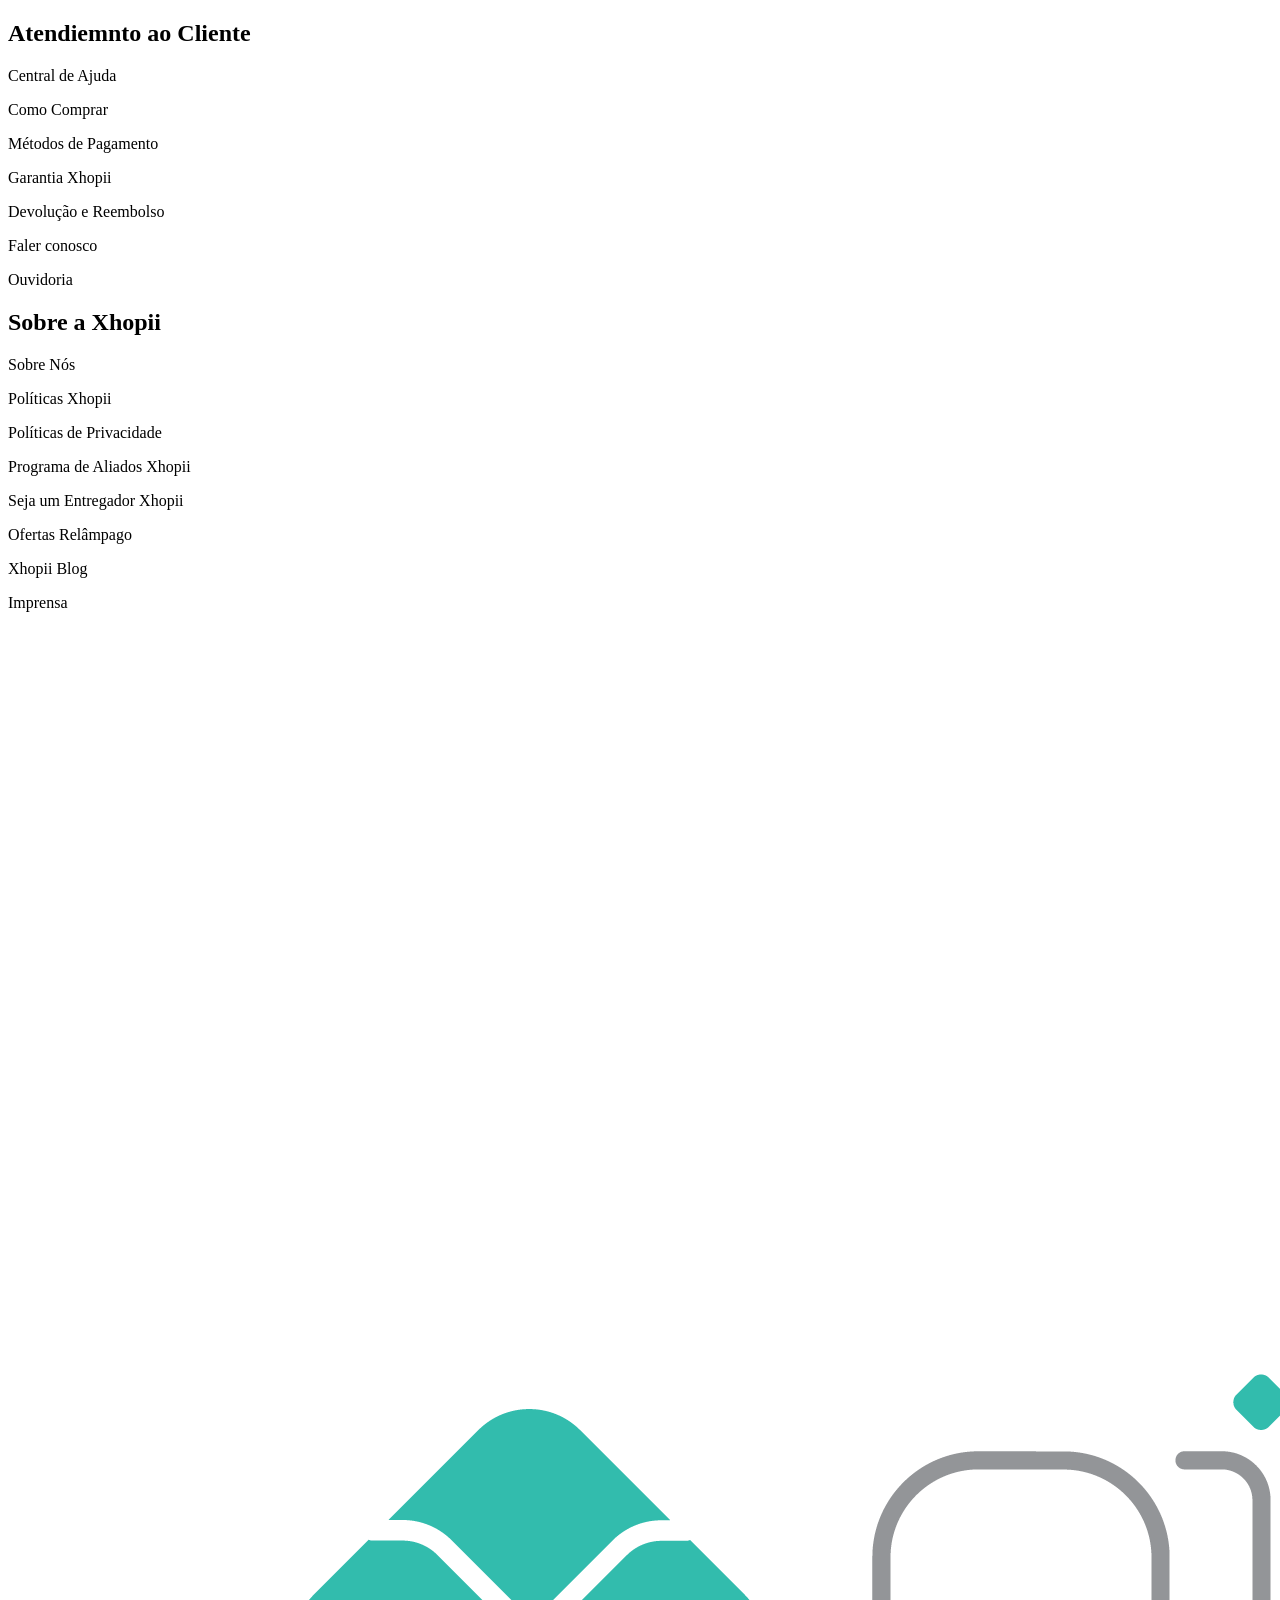
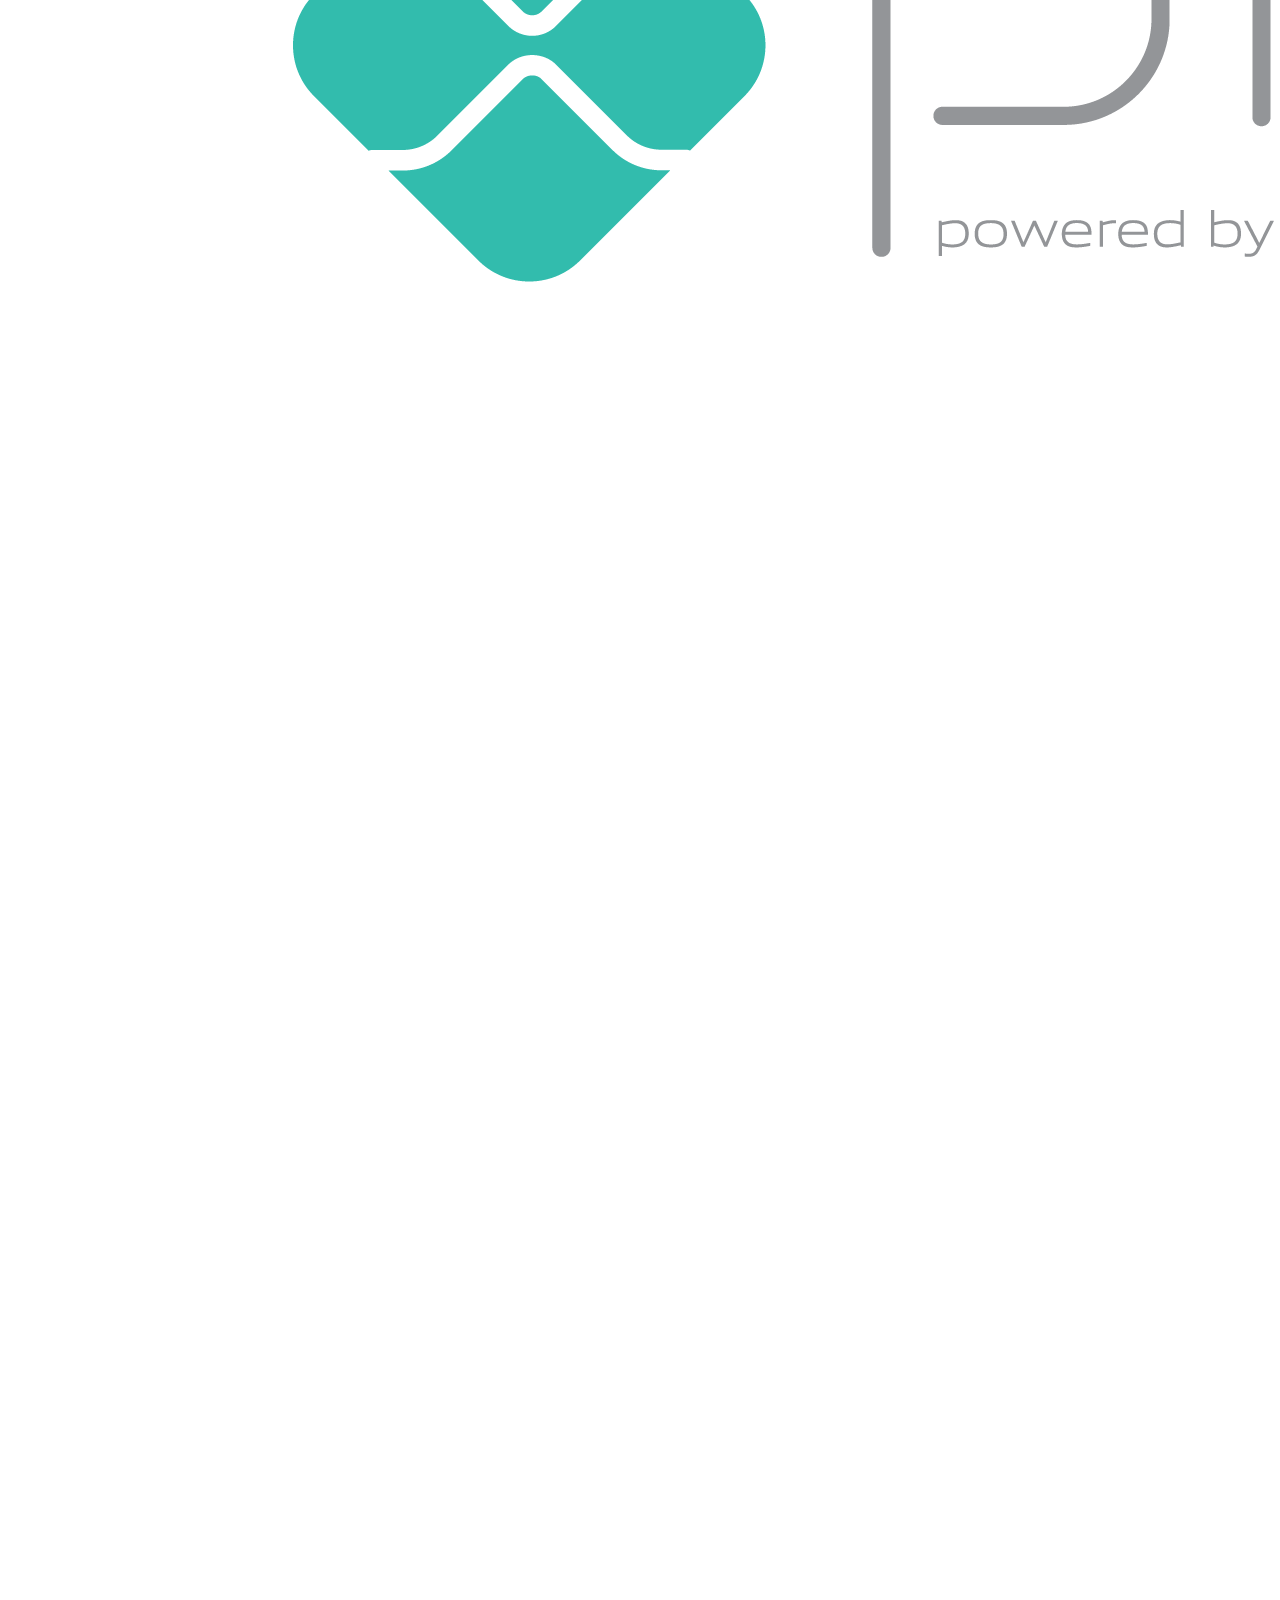
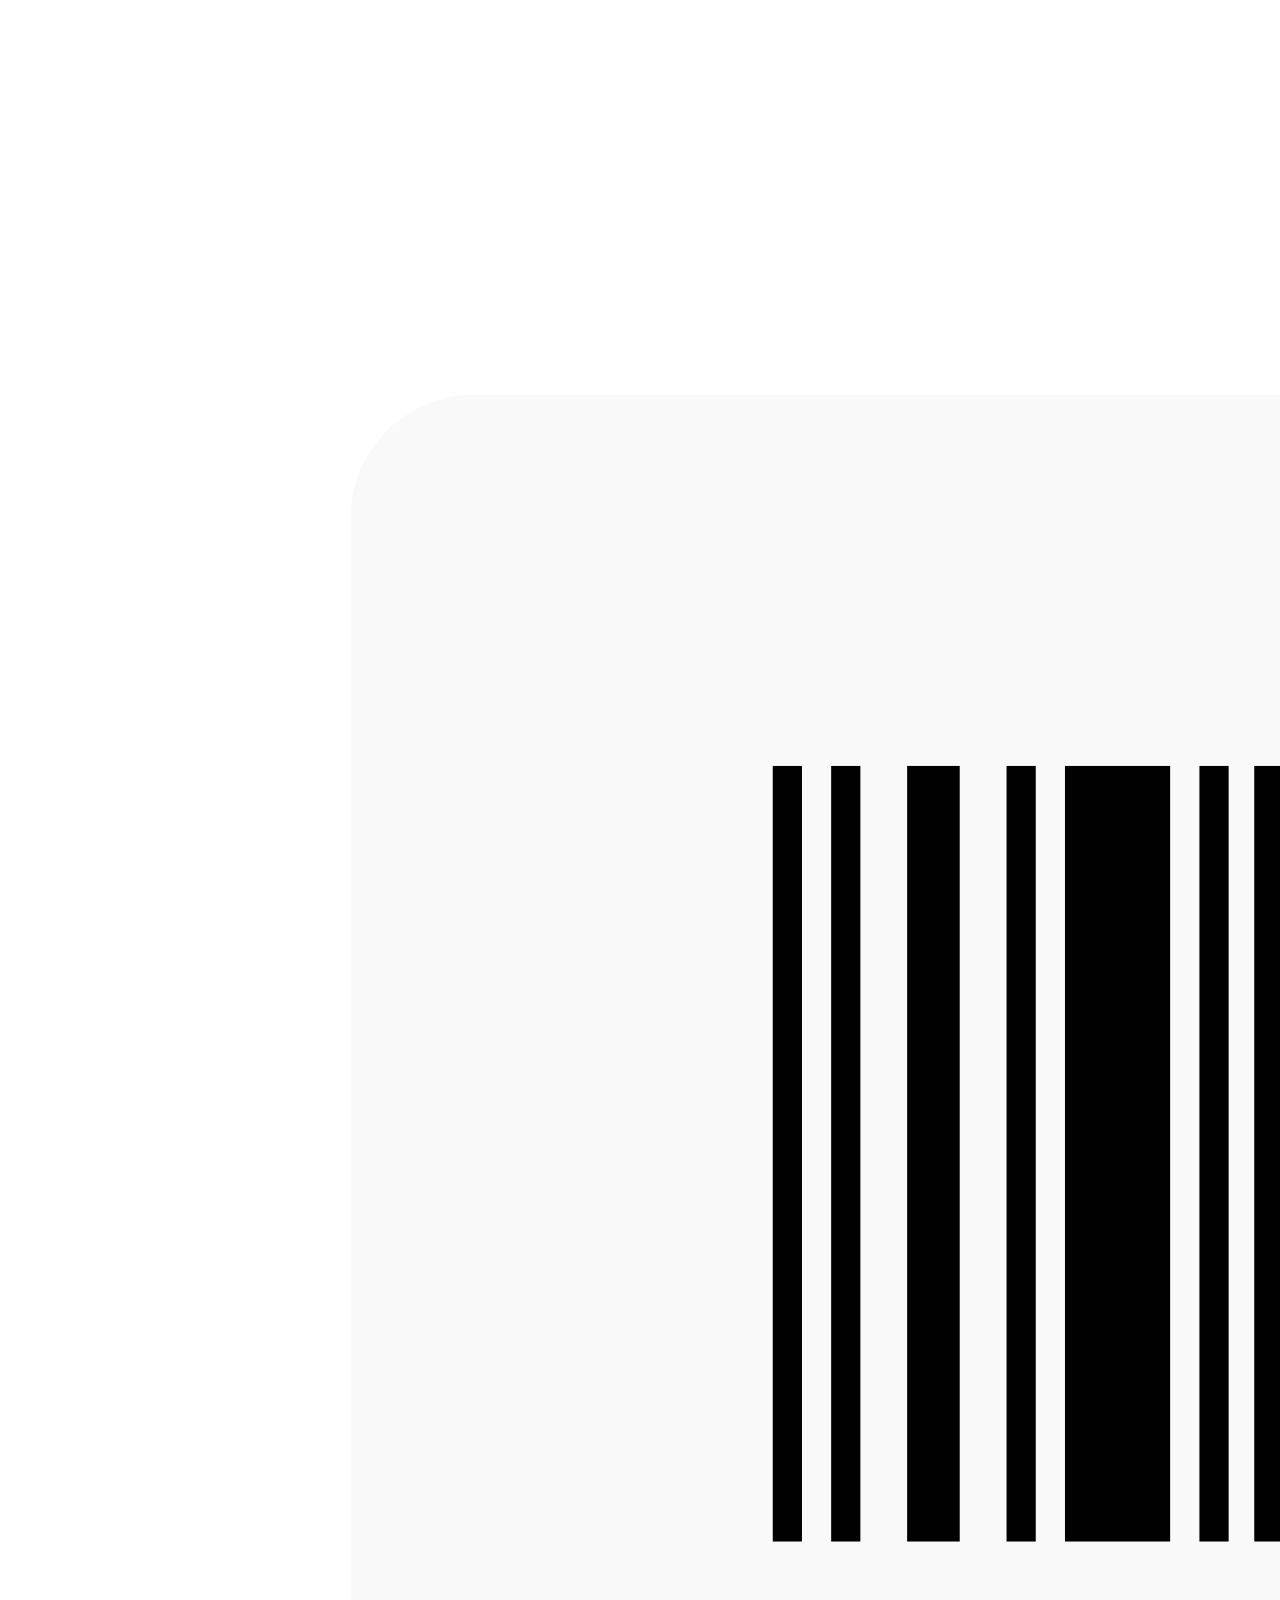
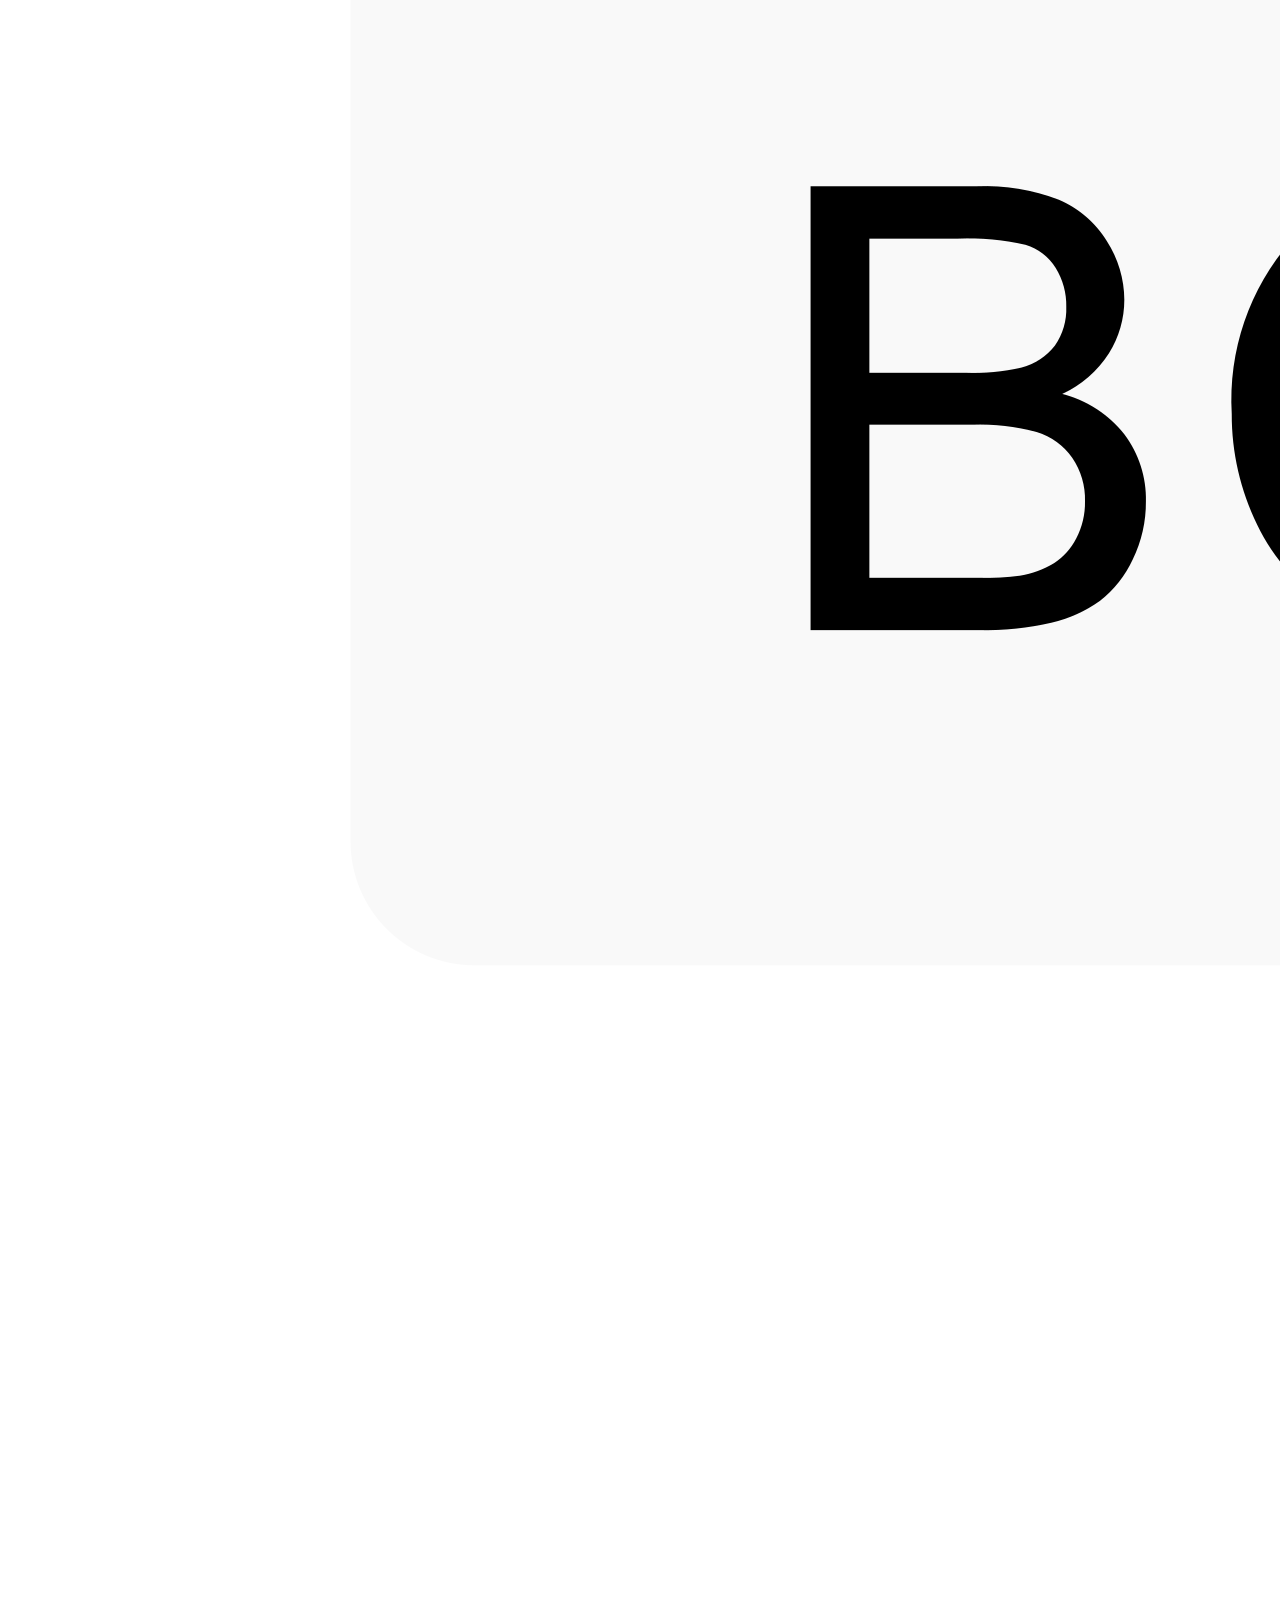
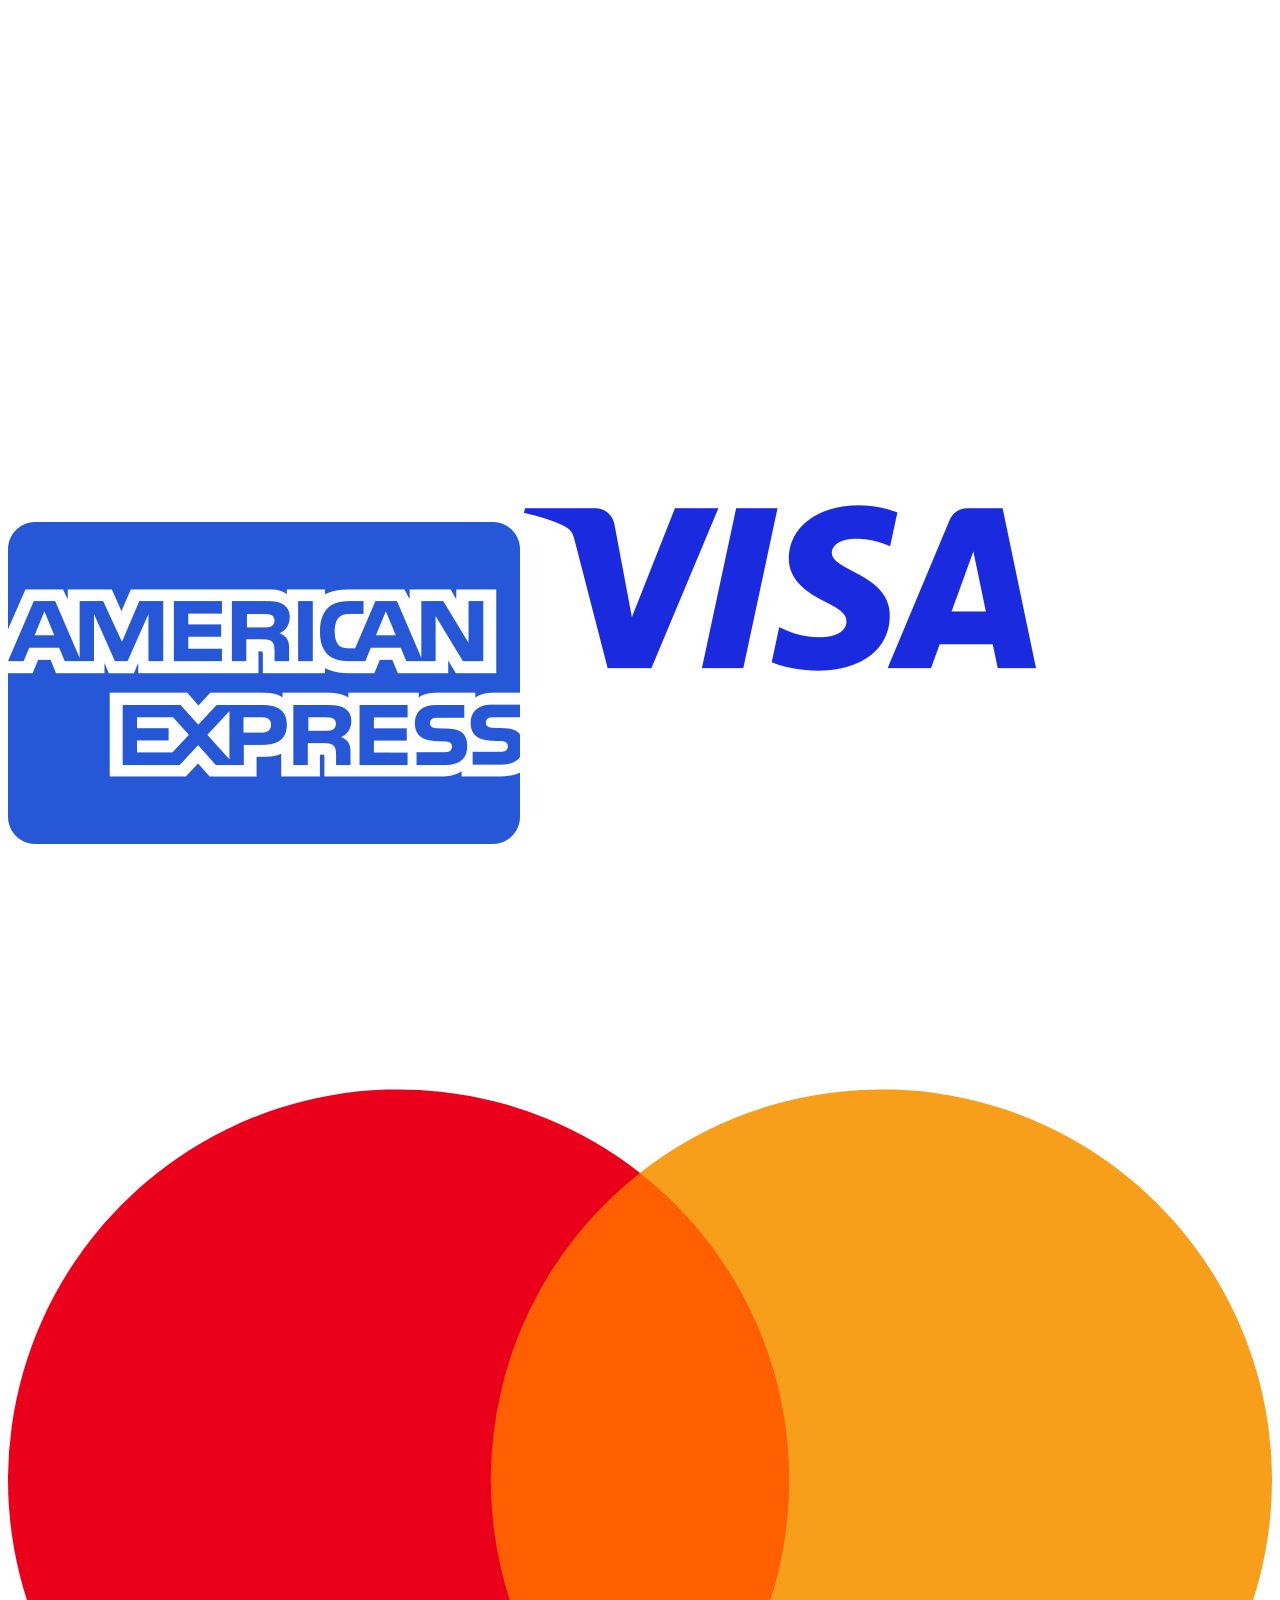
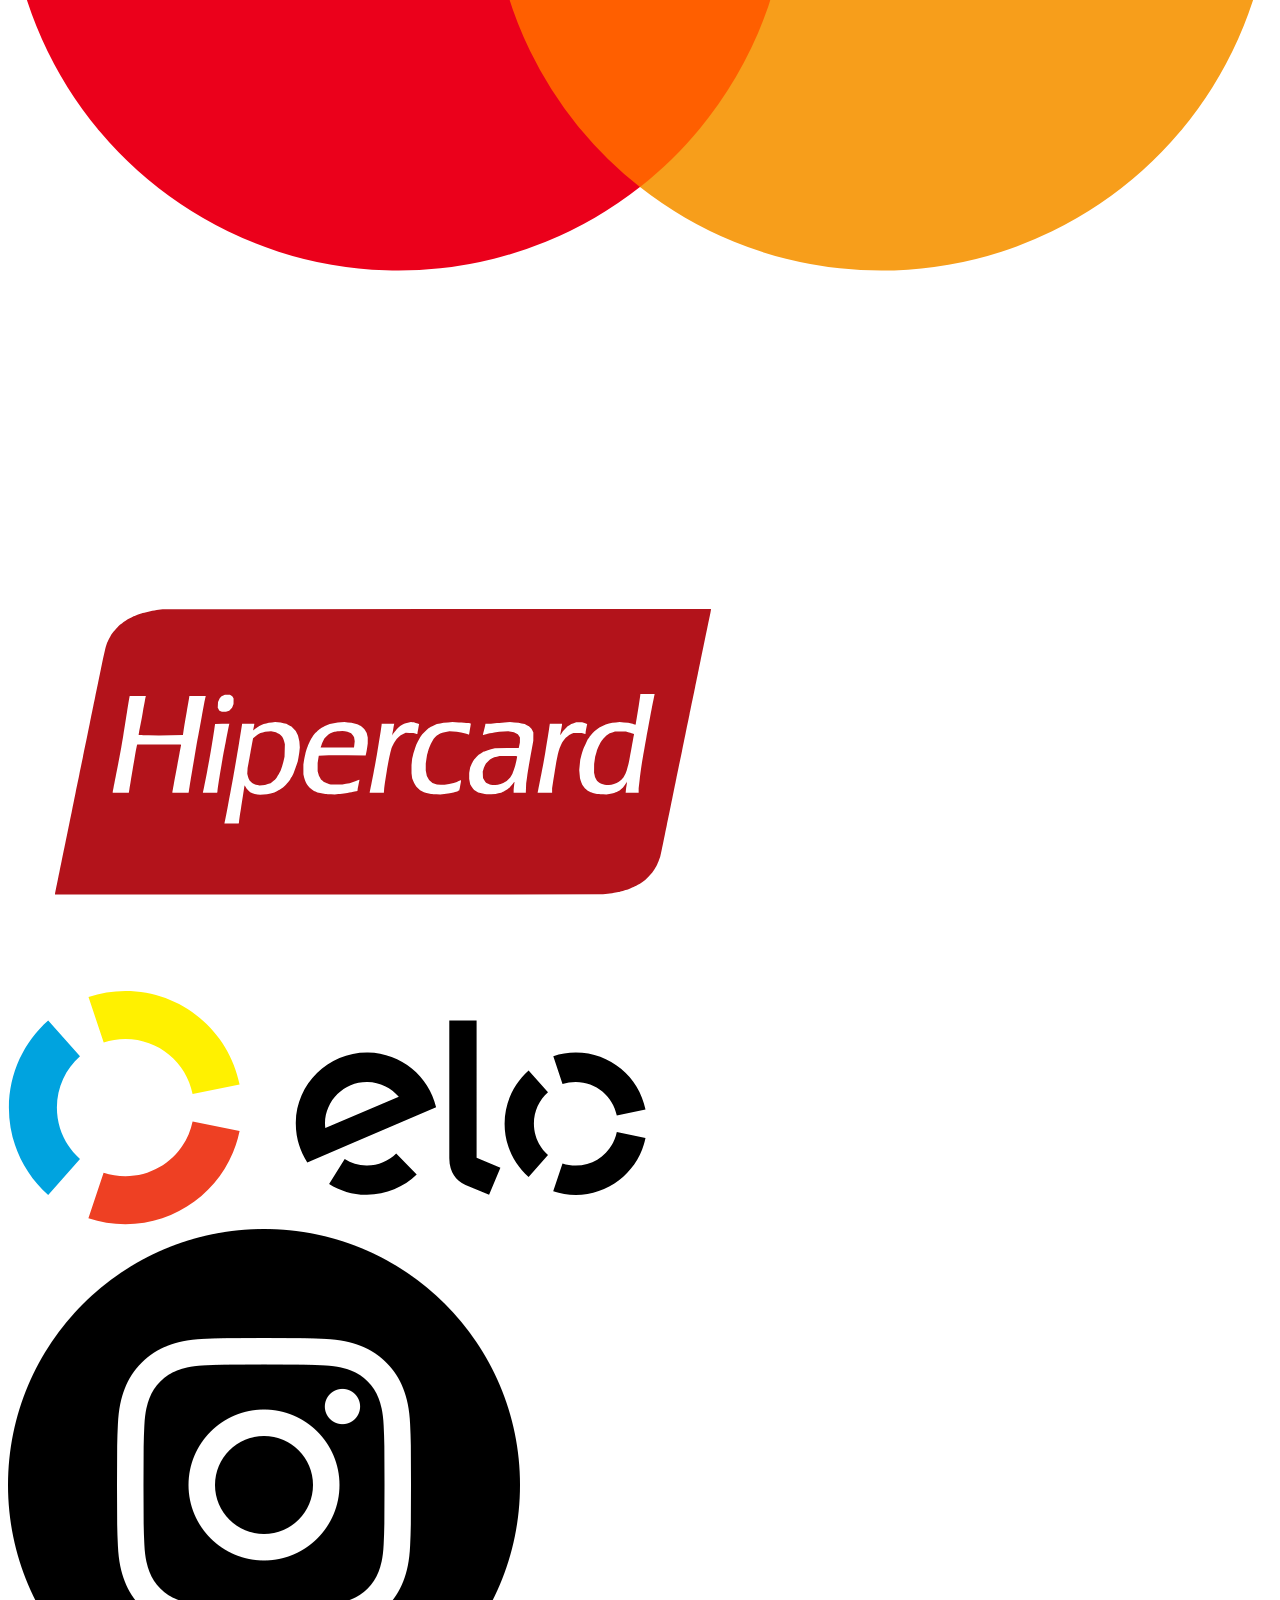
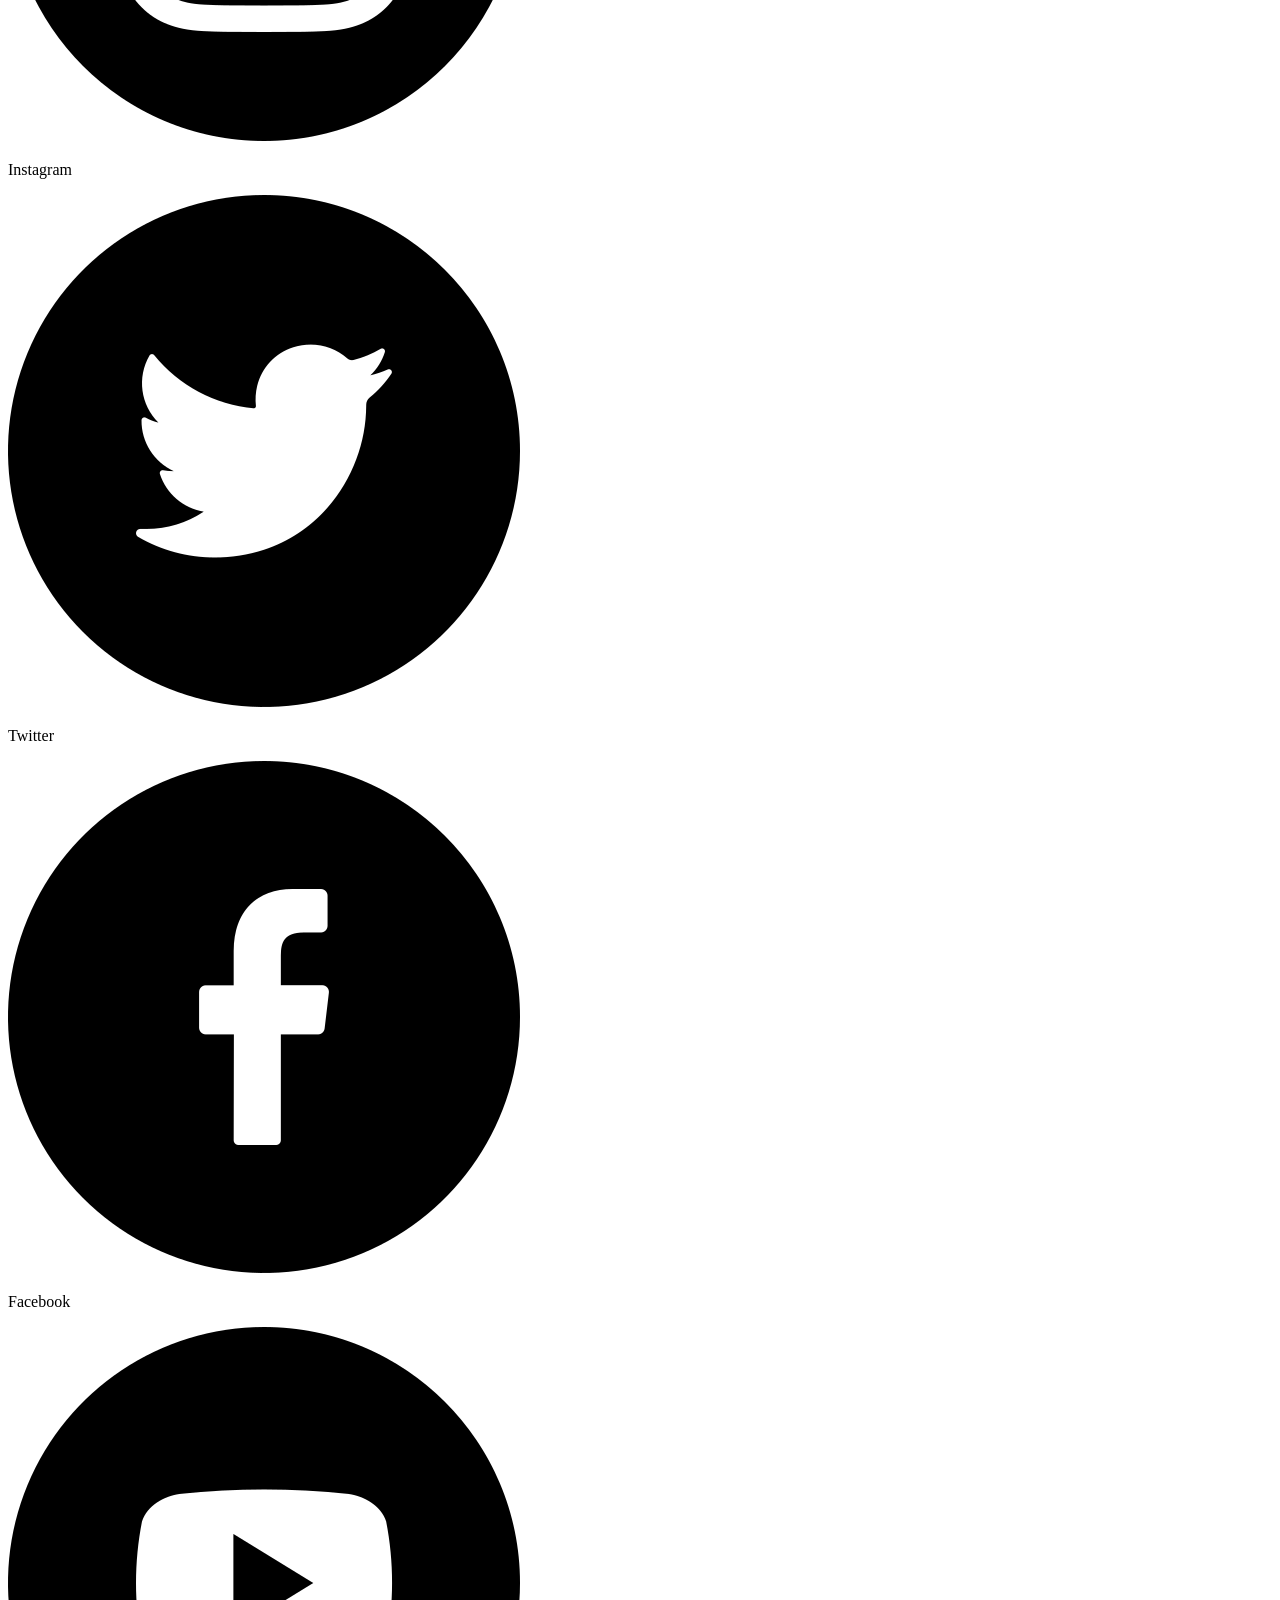
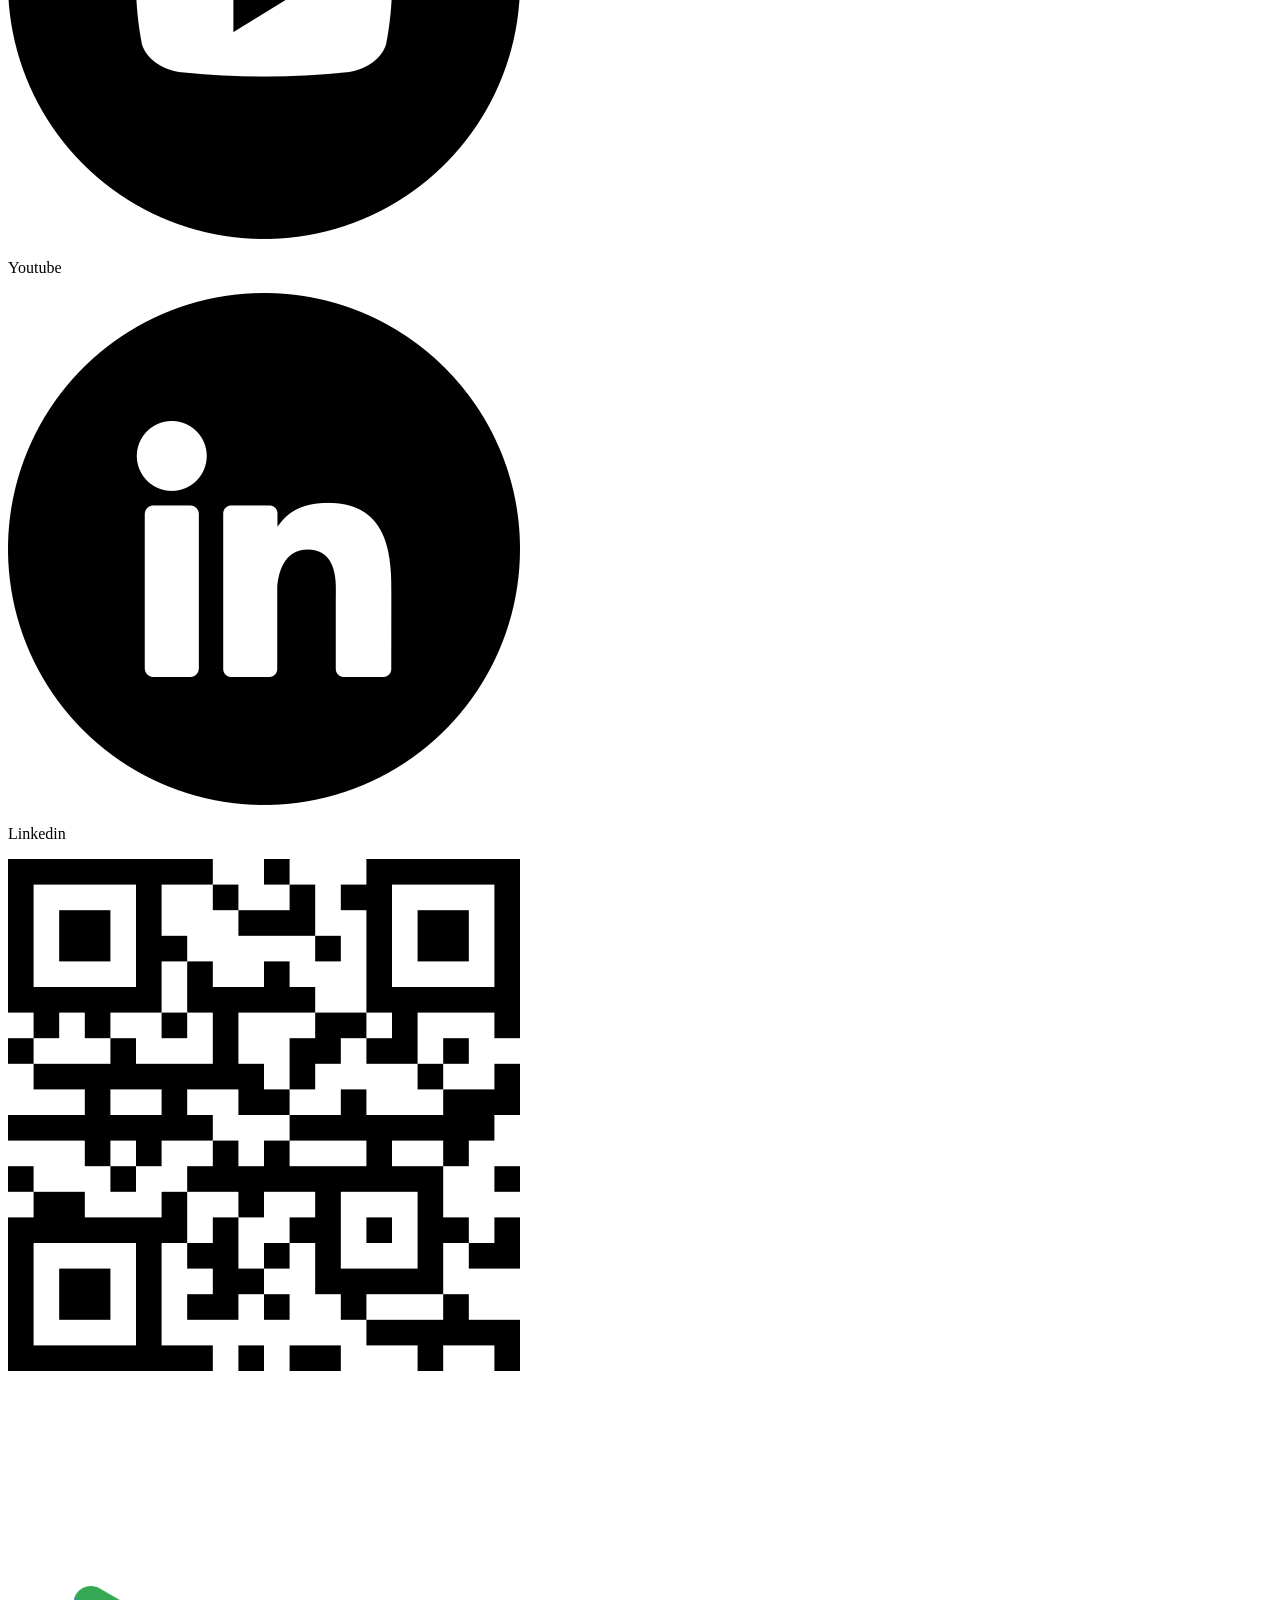
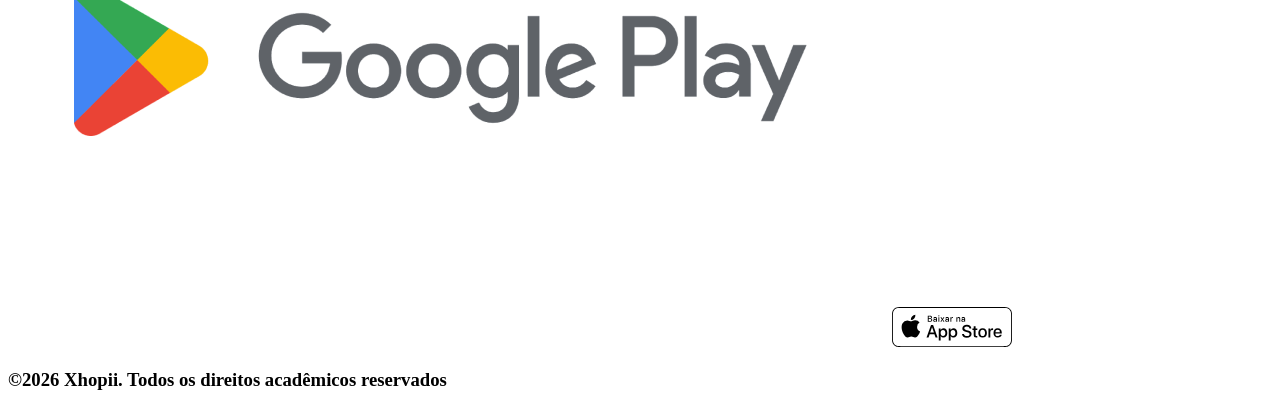
==== index.html @ 070d9d3a "Desenvolvimento do futuro footer da página, adição de alguns elementos, tais quais, ícones e textos" ====
<!DOCTYPE html>
<html lang="pt-BR">
<head>
    <meta charset="UTF-8">
    <meta name="viewport" content="width=device-width, initial-scale=1.0">
    <title>Login</title>
</head>
<body>
    <header>

    </header>


    <footer>
        <section class="atendimento-cliente">
            <h1>Atendiemnto ao Cliente</h1>
            <p>Central de Ajuda</p>
            <p>Como Comprar</p>
            <p>Métodos de Pagamento</p>
            <p>Garantia Xhopii</p>
            <p>Devolução e Reembolso</p>
            <p>Faler conosco</p>
            <p>Ouvidoria</p>
        </section>

        <section class="sobre-xhopii">
            <h1>Sobre a Xhopii</h1>
            <p>Sobre Nós</p>
            <p>Políticas Xhopii</p>
            <p>Políticas de Privacidade</p>
            <p>Programa de Aliados Xhopii</p>
            <p>Seja um Entregador Xhopii</p>
            <p>Ofertas Relâmpago</p>
            <p>Xhopii Blog</p>
            <p>Imprensa</p>
        </section>
        <section class="pagamentos">
            <img src="assets/img/pix_logo.png" alt="logo pix">
            <img src="assets/img/boleto_logo.png" alt="logo boleto">
            <img src="assets/img/amex-logo.png" alt="logo american express">
            <img src="assets/img/visa_logo.png" alt="logo visa">
            <img src="assets/img/mastercard_logo.svg" alt="logo master card">
            <img src="assets/img/hipercard_logo.svg" alt="logo hipercard">
            <img src="assets/img/elo_logo.svg" alt="logo elo">
        </section>
        <section class="redes-sociais">
            <img src="assets/img/instagram_logo.png" alt="instagram logo"><p>Instagram</p>
            <img src="assets/img/twitter_logo.png" alt="twitter logo"><p>Twitter</p>
            <img src="assets/img/facebook_logo.png" alt="facebook logo"><p>Facebook</p>
            <img src="assets/img/youtube_logo.png" alt="youtube logo"><p>Youtube</p>
            <img src="assets/img/linkedin_logo.png" alt="linkdin logo"><p>Linkedin</p>
        </section>
        <section class="loja-app">
            <img src="assets/img/qr_code.png" alt="qr code">
            <img src="assets/img/googleplay_logo.png" alt="logo google play">
            <img src="assets/img/apple_logo.svg" alt="logo apple store">
        </section>
        <section class="rodape-direitos">
            <h3>©2026 Xhopii. Todos os direitos acadêmicos reservados</h3>
        </section>
    </footer>




</body>
</html>
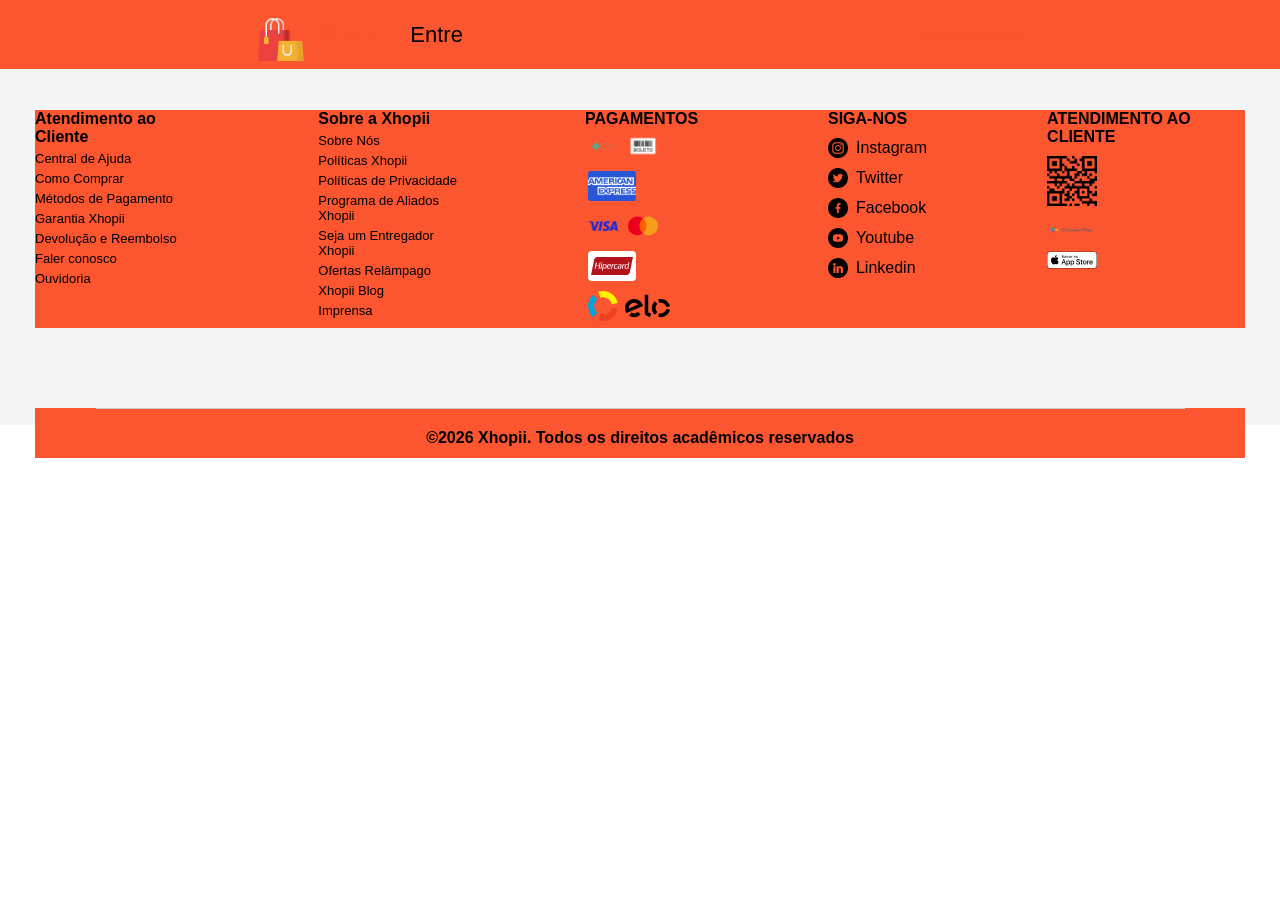
==== commit ba94a8d6: "Implementação de footer e header" ====
--- a/index.html
+++ b/index.html
@@ -3,60 +3,109 @@
 <head>
     <meta charset="UTF-8">
     <meta name="viewport" content="width=device-width, initial-scale=1.0">
+    <link rel="stylesheet" href="./assets/style.css">
     <title>Login</title>
 </head>
 <body>
-    <header>
+    <nav>
+        <section class="conteudo">
+            <section class="logo-marca">
+                <section class="imagem-logo">
+                    <img src="./assets/img/logo.png">
+                </section>
+                <h1>Xhopii</h1>
+                <p>Entre</p>
+            </section>
+            <section class="ajuda">
+                <p>Precisa de ajuda?</p>
+            </section>
+        </section>
+    </nav>
 
-    </header>
+    <section>
+
+        
+
+
+
+    </section>
 
 
     <footer>
-        <section class="atendimento-cliente">
-            <h1>Atendiemnto ao Cliente</h1>
-            <p>Central de Ajuda</p>
-            <p>Como Comprar</p>
-            <p>Métodos de Pagamento</p>
-            <p>Garantia Xhopii</p>
-            <p>Devolução e Reembolso</p>
-            <p>Faler conosco</p>
-            <p>Ouvidoria</p>
+        <section class="parte-superior">
+            <section class="atendimento-cliente">
+                <h1>Atendimento ao Cliente</h1>
+                <p>Central de Ajuda</p>
+                <p>Como Comprar</p>
+                <p>Métodos de Pagamento</p>
+                <p>Garantia Xhopii</p>
+                <p>Devolução e Reembolso</p>
+                <p>Faler conosco</p>
+                <p>Ouvidoria</p>
+            </section>
+
+            <section class="sobre-xhopii">
+                <h1>Sobre a Xhopii</h1>
+                <p>Sobre Nós</p>
+                <p>Políticas Xhopii</p>
+                <p>Políticas de Privacidade</p>
+                <p>Programa de Aliados Xhopii</p>
+                <p>Seja um Entregador Xhopii</p>
+                <p>Ofertas Relâmpago</p>
+                <p>Xhopii Blog</p>
+                <p>Imprensa</p>
+            </section>
+            <section class="pagamentos">
+                <h1>PAGAMENTOS</h1>
+                <section class="primeiras">
+                    <img src="./assets/img/pix_logo.png" alt="logo pix">
+                    <img src="./assets/img/boleto_logo.png" alt="logo boleto">
+                    <img src="./assets/img/amex-logo.png" alt="logo american express">
+                </section>
+                <section class="segundas">
+                    <img src="./assets/img/visa_logo.png" alt="logo visa">
+                    <img src="./assets/img/mastercard_logo.svg" alt="logo master card">
+                    <img src="./assets/img/hipercard_logo.svg" alt="logo hipercard">
+                </section>
+                <img src="./assets/img/elo_logo.svg" alt="logo elo">
+            </section>
+            <section class="redes-sociais">
+                <h1>SIGA-NOS</h1>
+                <section class="item">
+                    <img src="./assets/img/instagram_logo.png" alt="instagram logo">
+                    <p>Instagram</p>
+                </section>
+                <section class="item">
+                    <img src="./assets/img/twitter_logo.png" alt="twitter logo">
+                    <p>Twitter</p>
+                </section>
+                <section class="item">
+                    <img src="./assets/img/facebook_logo.png" alt="facebook logo">
+                    <p>Facebook</p>
+                </section>
+                <section class="item">
+                    <img src="./assets/img/youtube_logo.png" alt="youtube logo">
+                    <p>Youtube</p>
+                </section>
+                <section class="item">
+                    <img src="./assets/img/linkedin_logo.png" alt="linkdin logo">
+                    <p>Linkedin</p>
+                </section>
+            </section>
+            <section class="loja-app">
+                <h1>ATENDIMENTO AO CLIENTE</h1>
+                <section class="qrcode">
+                    <img src="./assets/img/qr_code.png" alt="qr code">
+                </section>
+                <img src="./assets/img/googleplay_logo.png" alt="logo google play">
+                <img src="./assets/img/apple_logo.svg" alt="logo apple store">
+            </section>
         </section>
-
-        <section class="sobre-xhopii">
-            <h1>Sobre a Xhopii</h1>
-            <p>Sobre Nós</p>
-            <p>Políticas Xhopii</p>
-            <p>Políticas de Privacidade</p>
-            <p>Programa de Aliados Xhopii</p>
-            <p>Seja um Entregador Xhopii</p>
-            <p>Ofertas Relâmpago</p>
-            <p>Xhopii Blog</p>
-            <p>Imprensa</p>
-        </section>
-        <section class="pagamentos">
-            <img src="assets/img/pix_logo.png" alt="logo pix">
-            <img src="assets/img/boleto_logo.png" alt="logo boleto">
-            <img src="assets/img/amex-logo.png" alt="logo american express">
-            <img src="assets/img/visa_logo.png" alt="logo visa">
-            <img src="assets/img/mastercard_logo.svg" alt="logo master card">
-            <img src="assets/img/hipercard_logo.svg" alt="logo hipercard">
-            <img src="assets/img/elo_logo.svg" alt="logo elo">
-        </section>
-        <section class="redes-sociais">
-            <img src="assets/img/instagram_logo.png" alt="instagram logo"><p>Instagram</p>
-            <img src="assets/img/twitter_logo.png" alt="twitter logo"><p>Twitter</p>
-            <img src="assets/img/facebook_logo.png" alt="facebook logo"><p>Facebook</p>
-            <img src="assets/img/youtube_logo.png" alt="youtube logo"><p>Youtube</p>
-            <img src="assets/img/linkedin_logo.png" alt="linkdin logo"><p>Linkedin</p>
-        </section>
-        <section class="loja-app">
-            <img src="assets/img/qr_code.png" alt="qr code">
-            <img src="assets/img/googleplay_logo.png" alt="logo google play">
-            <img src="assets/img/apple_logo.svg" alt="logo apple store">
-        </section>
-        <section class="rodape-direitos">
-            <h3>©2026 Xhopii. Todos os direitos acadêmicos reservados</h3>
+        <section class="inferior">
+            <section class="linha"></section>
+                <section class="rodape-direitos">
+                    <h3>©2026 Xhopii. Todos os direitos acadêmicos reservados</h3>
+                </section>
         </section>
     </footer>
 
--- a/assets/style.css
+++ b/assets/style.css
@@ -0,0 +1,150 @@
+*{
+    margin: 0;
+    padding: 0;
+    font-family: Arial, Helvetica, sans-serif;
+    box-sizing: border-box;
+}
+footer{
+    width: 100%;
+    height: 350px;
+    background-color: rgb(245, 245, 245);
+    padding: 35px;
+}
+footer .parte-superior{
+    display: flex;
+    align-items:flex-start;
+    justify-content: center;
+    gap: 120px;
+}
+
+footer .pagmentos{
+    display: flex;
+    flex-direction: column;
+    gap: 8px;
+}
+footer .pagamentos h1{
+    font-size: 16px;
+}    
+footer .pagamentos img{
+    width: 50;
+    height: 30px;
+    margin: 3px;
+}
+footer .redes-sociais h1{
+    font-size: 16px;
+}
+footer .redes-sociais{
+    display: flex;
+    flex-direction: column;
+    gap: 10px;
+}
+footer .redes-sociais .item{
+    display: flex;
+    align-items: center; 
+    gap: 8px;
+}  
+footer .redes-sociais img{
+    widht: 20px;
+    height: 20px;
+}
+footer .loja-app{
+    display: flex;
+    flex-direction: column;
+    gap: 10px;
+}
+footer .loja-app img{
+    width: 50px;
+    height: 20px;
+}
+footer .loja-app .qrcode img{
+    width: 50px;
+    height: 50px;
+}
+footer .loja-app h1{
+    font-size: 16px;
+}
+footer .atendimento-cliente{
+    display: flex;
+    flex-direction: column;
+    gap: 5px;
+}
+footer .atendimento-cliente h1{
+    font-size: 16px;
+}
+footer .atendimento-cliente p{
+    font-size: 13px;
+}
+footer .sobre-xhopii{
+    display: flex;
+    flex-direction: column;
+    gap: 5px;
+}
+footer .sobre-xhopii h1{
+    font-size: 16px;
+}
+footer .sobre-xhopii p{
+    font-size: 13px;
+}
+footer .rodape-direitos{
+    display: flex;
+    flex-direction: column;
+    align-items: center;
+    justify-content: center;
+    
+}
+footer .rodape-direitos h3{
+    font-size: 16px;
+}
+footer .linha{
+  border-top: 1px solid #ccc;
+  margin: 20px auto;
+  width: 90%;
+}
+footer .inferior{
+    height: 50px;
+    margin-top: 80px;
+}
+nav{
+    width: 100%;
+    height: 75px;
+    background-color: rgb(245, 245, 245);
+}
+nav .conteudo{
+    display: flex;
+    justify-content: space-between;
+    align-items: center;
+}
+nav .conteudo .ajuda{
+    margin-right: 20%;
+}
+nav .logo-marca{
+    display: flex;
+    flex-direction: row;
+    justify-content: center;
+    align-items: center;
+    gap: 8px;
+    margin-top: 15px;
+    margin-left: 20%;
+}
+nav .logo-marca h1{
+    margin-bottom: 15px;
+    font-size: 24px;
+    color: rgb(251, 86, 48);
+}
+nav .conteudo .logo-marca p{
+    font-size: 22px;
+    margin-left: 15px;
+    color: rgb(0, 0, 0);
+    margin-bottom: 15px;
+}
+nav .logo-marca .imagem-logo img{
+    width: 50px;
+    height: 50px;
+}
+nav .conteudo p{
+    color:rgb(251, 86, 48);
+    font-size: 13px;
+}
+section{
+    background-color: rgb(251, 86, 48);
+}
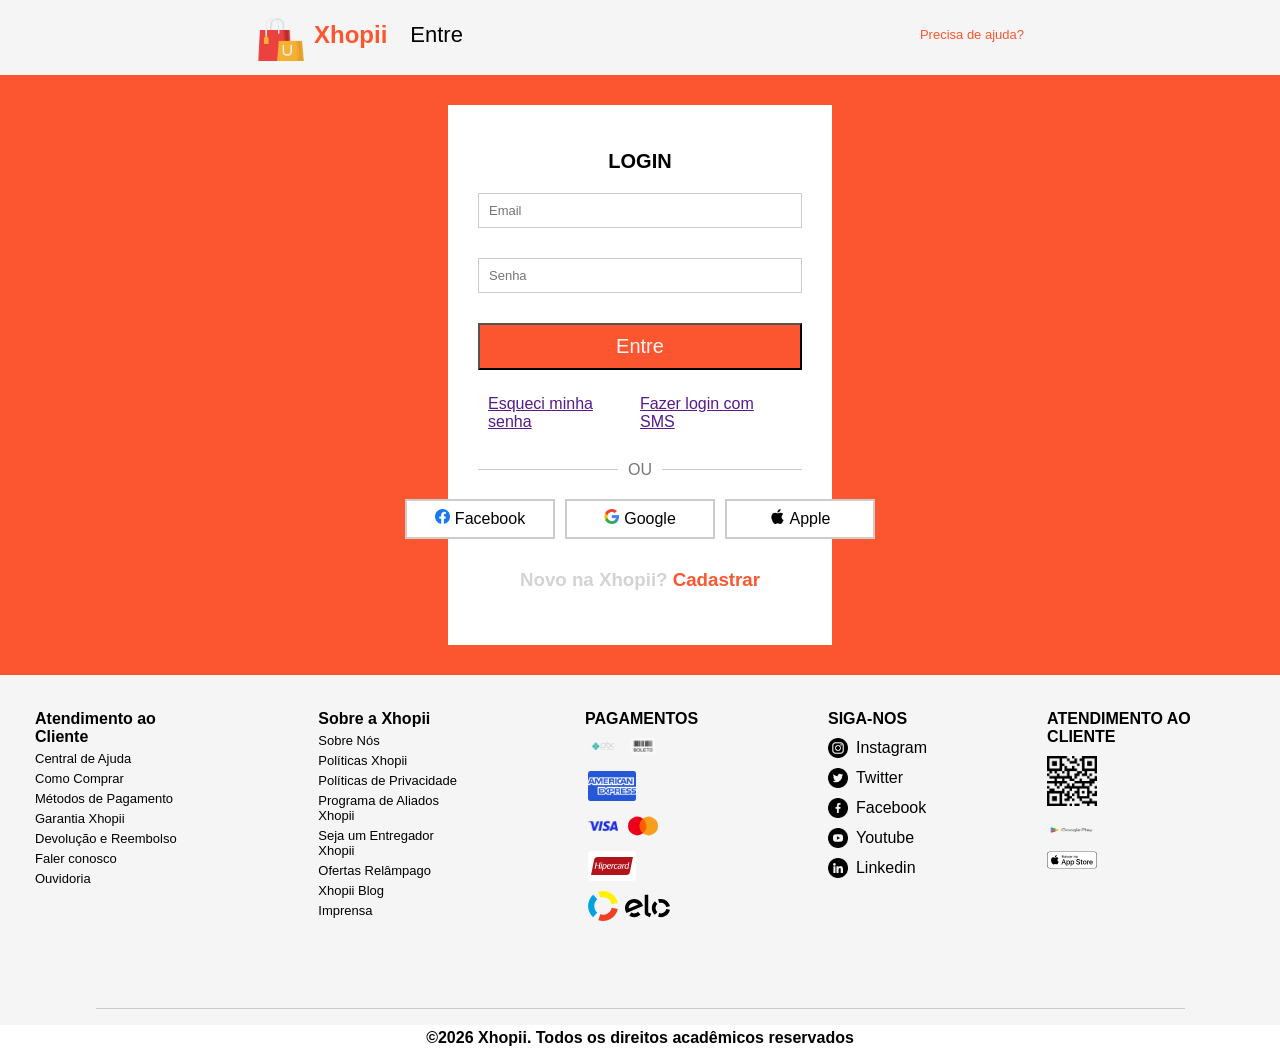
==== commit f19e730d: "Implementação da tela de login" ====
--- a/index.html
+++ b/index.html
@@ -22,10 +22,40 @@
         </section>
     </nav>
 
-    <section>
+    <section class="corpo-pagina">
 
+        <section class="central-box">
+
+            <section class="formularios">
+                <h1>LOGIN</h1>
+                <form>
+                    <input type="email" placeholder="Email" name="email">
+                    <input type="password" placeholder="Senha" name="senha">
+                    <button>Entre</button>
+                </form>
+            </section>
+            <section class="opcao">
+                <a href="">Esqueci minha senha</a>
+                <a href="">Fazer login com SMS</a>
+            </section>
+            <section class="divider">
+                <p>OU</p>
+            </section>
+
+            
+            <section class="tipo-login">
+                <button><img src="./assets/img/logo-facebook-cicle.png">Facebook</button>
+                <button><img src="./assets/img/logo-google.png">Google</button>
+                <button><img src="./assets/img/logo-apple.png">Apple</button>
+            </section>
+
+            <section class="cadastro">
+                <h3>Novo na Xhopii?<a href=""> Cadastrar</a></h3>    <!--Aqui precisa de LINK-->
+            </section>
+
+        </section>
         
-
+        
 
 
     </section>
--- a/assets/style.css
+++ b/assets/style.css
@@ -44,7 +44,7 @@
     gap: 8px;
 }  
 footer .redes-sociais img{
-    widht: 20px;
+    width: 20px;
     height: 20px;
 }
 footer .loja-app{
@@ -145,6 +145,113 @@
     color:rgb(251, 86, 48);
     font-size: 13px;
 }
-section{
+.corpo-pagina{
+    width: 100%;
+    height: 600px;
     background-color: rgb(251, 86, 48);
+    display: flex;
+    align-items: center;
+    justify-content: center;
+}
+.central-box{
+    display: flex;
+    flex-direction: column;
+    align-items: center;
+    justify-content: center;
+    background-color: rgb(255, 255, 255);
+    width: 30%;
+    height: 90%;
+    padding: 30px;
+}
+.central-box .formularios{
+    display: flex;
+    flex-direction: column;
+    align-items: center;
+    justify-items: center;
+    gap: 20px;
+    width: 100%;
+}
+.central-box .formularios h1{
+    font-size: 20px;
+}
+.central-box form{
+    display: flex;
+    flex-direction: column;
+    gap: 30px;
+    width: 100%;
+}
+form input{
+    height: 35px;
+    width: 100%;
+    border: 1px solid rgb(204, 204, 204);
+    font-size: 13px;
+    padding: 10px;
+}
+.central-box .formularios button{
+    font-size: 20px;
+    background-color: rgb(251, 86, 48);
+    color: rgb(245, 245, 245);
+    padding: 10px;
+}
+
+.divider {
+    width: 100%;
+  display: flex;
+  align-items: center;
+  text-align: center;
+  color: #777;
+  margin: 20px 0;
+}
+
+.divider::before,
+.divider::after {
+  content: "";
+  flex: 1;
+  border-bottom: 1px solid #ccc;
+}
+
+.divider::before {
+  margin-right: 10px;
+}
+
+.divider::after {
+  margin-left: 10px;
+}
+.tipo-login{
+    display: flex;
+    gap: 10px;
+    align-items: center;
+    justify-content: center;
+}
+.tipo-login button{
+    background-color: rgb(255, 255, 255);
+    border: 2px solid  rgb(204, 204, 204);
+    width: 150px;
+    height: 40px;
+    padding: 5px;
+    font-size: 16px;
+}
+.tipo-login img{
+    height: 15px;
+    width: 15px;
+    margin-right: 5px;
+}
+.opcao{
+    padding: 10px;
+    margin-top: 15px;
+    display: flex;
+    justify-content: space-between;
+    width: 100%;
+}
+.cadastro{
+    padding: 10px;
+    margin-top: 20px;
+    color: rgb(211, 211, 211);
+}
+.cadastro a{
+    text-decoration: none;
+    color: rgb(251, 86, 48);
+}
+.cadastro a:hover{
+    color: rgb(233, 6, 6);
 }
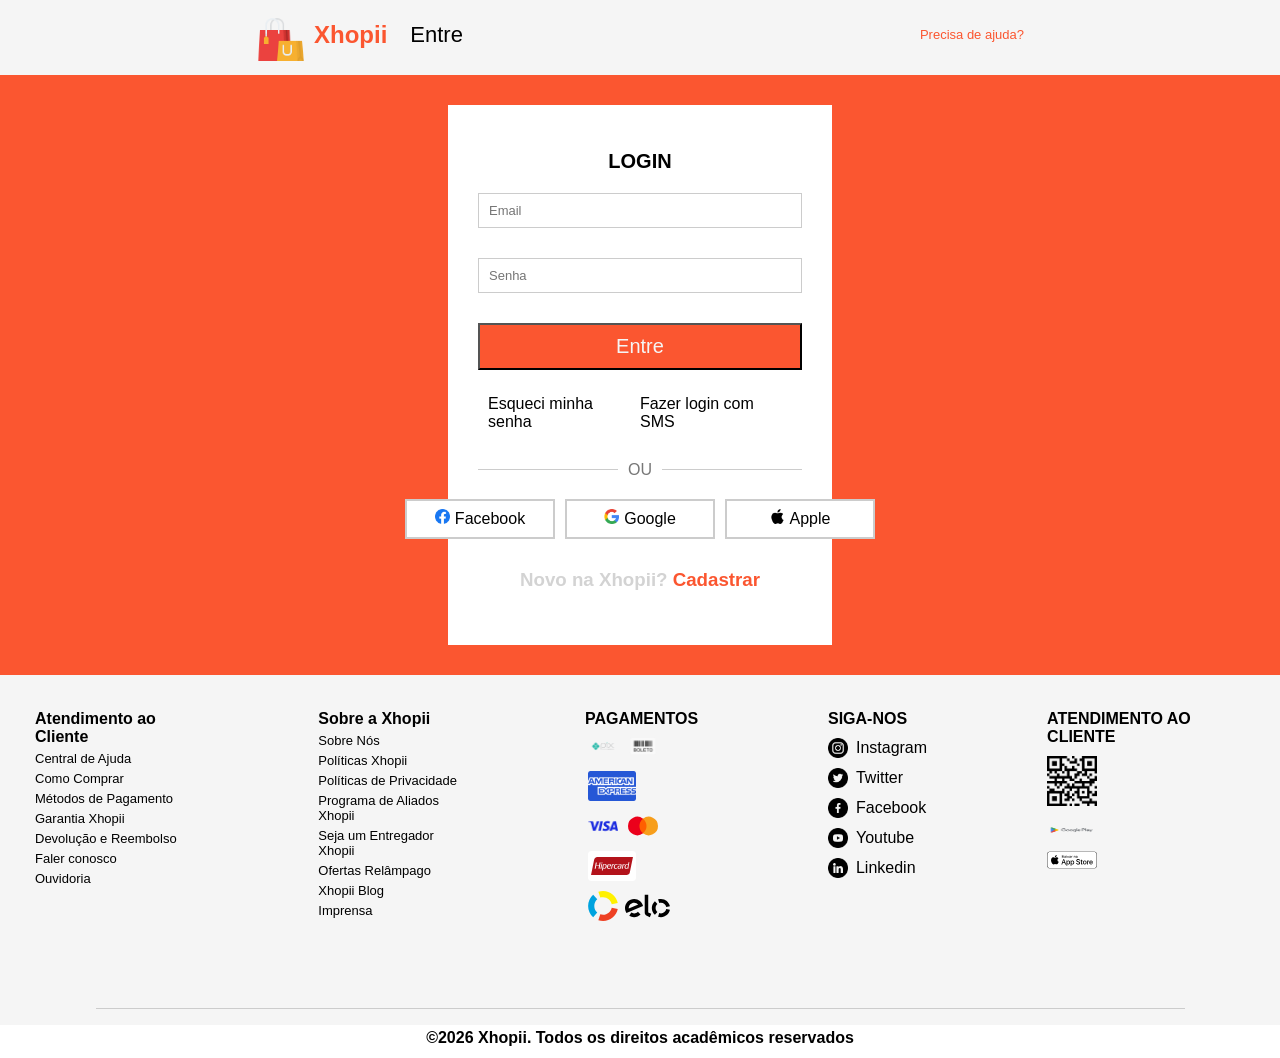
==== commit d2b241db: "Adicionando links" ====
--- a/index.html
+++ b/index.html
@@ -31,11 +31,11 @@
                 <form>
                     <input type="email" placeholder="Email" name="email">
                     <input type="password" placeholder="Senha" name="senha">
-                    <button>Entre</button>
+                    <button><a href="./view/home.html">Entre</button></a>
                 </form>
             </section>
             <section class="opcao">
-                <a href="">Esqueci minha senha</a>
+                <a href="./view/redefinicao.html">Esqueci minha senha</a>
                 <a href="">Fazer login com SMS</a>
             </section>
             <section class="divider">
--- a/assets/style.css
+++ b/assets/style.css
@@ -193,6 +193,15 @@
     color: rgb(245, 245, 245);
     padding: 10px;
 }
+a{
+    text-decoration: none;
+    color: inherit;
+}
+.central-box .formularios button:hover{
+    background-color: rgb(255, 255, 255);
+    color: rgb(251, 86, 48);
+    border: 1px solid rgb(251, 86, 48);
+}
 
 .divider {
     width: 100%;
